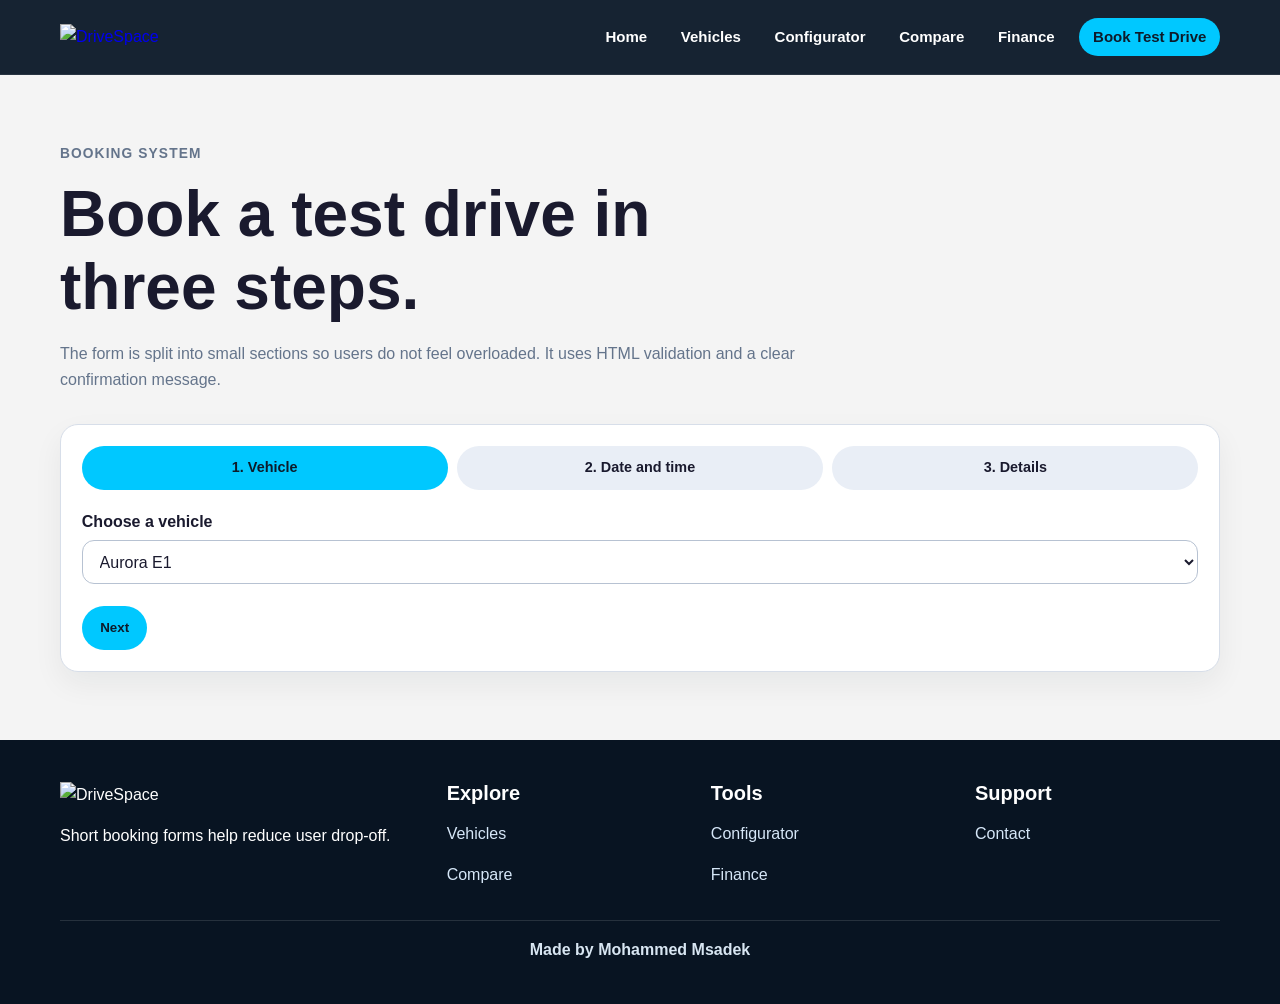
==== book.html @ 39a4fc2d "Add files via upload" ====
<!doctype html>
<html lang="en">
<head>
  <meta charset="utf-8">
  <meta name="viewport" content="width=device-width, initial-scale=1">
  <meta name="description" content="Book a DriveSpace electric or hybrid vehicle test drive using a short three step form.">
  <title>Book a Test Drive | DriveSpace</title>
  <link rel="stylesheet" href="style.css">
</head>
<body>
<a class="skip-link" href="#main">Skip to main content</a>
<header class="site-header"><div class="container navbar"><a class="logo-link" href="index.html"><img src="assets/logo.svg" alt="DriveSpace"></a><button class="nav-toggle" id="navToggle" aria-controls="navLinks" aria-expanded="false">Menu</button><nav aria-label="Main navigation"><ul class="nav-links" id="navLinks"><li><a href="index.html">Home</a></li><li><a href="vehicles.html">Vehicles</a></li><li><a href="configurator.html">Configurator</a></li><li><a href="compare.html">Compare</a></li><li><a href="finance.html">Finance</a></li><li><a class="nav-cta" href="book.html" aria-current="page">Book Test Drive</a></li></ul></nav></div></header>
<main id="main">
  <section class="section">
    <div class="container">
      <div class="section-header">
        <p class="eyebrow">Booking system</p>
        <h1>Book a test drive in three steps.</h1>
        <p>The form is split into small sections so users do not feel overloaded. It uses HTML validation and a clear confirmation message.</p>
      </div>
      <form class="form-shell" id="bookingForm" aria-label="Book a test drive">
        <ol class="stepper" aria-label="Booking steps">
          <li class="active">1. Vehicle</li>
          <li>2. Date and time</li>
          <li>3. Details</li>
        </ol>

        <!-- Step 1: choose vehicle -->
        <section class="booking-step">
          <div class="form-group">
            <label for="bookingVehicle">Choose a vehicle</label>
            <select id="bookingVehicle" required><option value="aurora">Aurora E1</option><option value="nova">Nova Hybrid</option><option value="pulse">Pulse R</option><option value="summit">Summit X</option></select>
          </div>
          <div class="actions"><button class="btn btn-primary" type="button" data-next>Next</button></div>
        </section>

        <!-- Step 2: choose appointment slot -->
        <section class="booking-step" hidden>
          <div class="grid-3">
            <div class="form-group">
              <label for="bookingDate">Date</label>
              <input id="bookingDate" type="date" required>
            </div>
            <div class="form-group">
              <label for="bookingTime">Time</label>
              <select id="bookingTime" required>
                <option value="">Select a time</option>
                <option>09:30</option><option>11:00</option><option>13:30</option><option>15:00</option><option>16:30</option>
              </select>
            </div>
            <div class="card"><h3>What happens next?</h3><p>DriveSpace would check availability and confirm the appointment details.</p></div>
          </div>
          <div class="actions"><button class="btn btn-light" type="button" data-back>Back</button><button class="btn btn-primary" type="button" data-next>Next</button></div>
        </section>

        <!-- Step 3: customer contact details -->
        <section class="booking-step" hidden>
          <div class="grid-3">
            <div class="form-group"><label for="customerName">Full name</label><input id="customerName" type="text" required autocomplete="name"></div>
            <div class="form-group"><label for="customerEmail">Email address</label><input id="customerEmail" type="email" required autocomplete="email"></div>
            <div class="form-group"><label for="customerPhone">Phone number</label><input id="customerPhone" type="tel" required autocomplete="tel"></div>
          </div>
          <div class="form-group"><label for="customerNotes">Notes, access needs or questions</label><textarea id="customerNotes" placeholder="Optional"></textarea></div>
          <div class="actions"><button class="btn btn-light" type="button" data-back>Back</button><button class="btn btn-primary" type="submit">Confirm booking</button></div>
        </section>
      </form>
      <p class="notice success" id="bookingConfirmation" hidden aria-live="polite"></p>
    </div>
  </section>
</main>
<footer class="site-footer"><div class="container footer-grid"><div><img src="assets/logo.svg" alt="DriveSpace" style="width:160px"><p>Short booking forms help reduce user drop-off.</p></div><div><h3>Explore</h3><p><a href="vehicles.html">Vehicles</a></p><p><a href="compare.html">Compare</a></p></div><div><h3>Tools</h3><p><a href="configurator.html">Configurator</a></p><p><a href="finance.html">Finance</a></p></div><div><h3>Support</h3><p><a href="contact.html">Contact</a></p></div></div>  <p class="footer-credit">Made by Mohammed Msadek</p>
</footer>
<script src="app.js"></script>
</body>
</html>
---- style.css ----
/* Main design tokens */
:root {
  --navy: #0d1b2a;
  --navy-soft: #13283f;
  --cyan: #00c8ff;
  --cyan-dark: #009ed0;
  --light: #f4f4f4;
  --white: #ffffff;
  --ink: #1a1a2e;
  --muted: #64748b;
  --line: #d7dee9;
  --success: #16744a;
  --danger: #b42318;
  --warning: #996600;
  --shadow: 0 18px 50px rgba(13, 27, 42, 0.16);
  --radius: 18px;
}

* {
  box-sizing: border-box;
}

html {
  scroll-behavior: smooth;
}

body {
  margin: 0;
  font-family: "Open Sans", Arial, sans-serif;
  color: var(--ink);
  background: var(--light);
  line-height: 1.6;
}

img,
svg {
  max-width: 100%;
  display: block;
}

.skip-link {
  position: absolute;
  left: -999px;
  top: 10px;
  z-index: 999;
  background: var(--white);
  color: var(--navy);
  padding: 0.75rem 1rem;
  border-radius: 0.5rem;
}

.skip-link:focus {
  left: 10px;
}

.container {
  width: min(1160px, calc(100% - 32px));
  margin: 0 auto;
}

.site-header {
  position: sticky;
  top: 0;
  z-index: 50;
  background: rgba(13, 27, 42, 0.96);
  border-bottom: 1px solid rgba(255, 255, 255, 0.08);
  backdrop-filter: blur(12px);
}

.navbar {
  min-height: 74px;
  display: flex;
  align-items: center;
  justify-content: space-between;
  gap: 1.5rem;
}

.logo-link {
  display: inline-flex;
  align-items: center;
  text-decoration: none;
}

.logo-link img {
  width: 172px;
  height: auto;
}

.nav-toggle {
  display: none;
  border: 1px solid rgba(255, 255, 255, 0.25);
  background: transparent;
  color: var(--white);
  padding: 0.65rem 0.8rem;
  border-radius: 0.75rem;
  cursor: pointer;
}

.nav-links {
  display: flex;
  align-items: center;
  gap: 0.4rem;
  list-style: none;
  margin: 0;
  padding: 0;
}

.nav-links a {
  color: var(--white);
  text-decoration: none;
  font-weight: 700;
  font-size: 0.94rem;
  padding: 0.65rem 0.85rem;
  border-radius: 999px;
}

.nav-links a:hover,
.nav-links a:focus,
.nav-links a[aria-current="page"] {
  color: var(--navy);
  background: var(--cyan);
  outline: none;
}

.nav-links .nav-cta {
  background: var(--cyan);
  color: var(--navy);
  margin-left: 0.3rem;
}

.hero {
  background: radial-gradient(circle at 22% 20%, rgba(0, 200, 255, 0.18), transparent 32%), linear-gradient(135deg, #0d1b2a 0%, #12263b 70%);
  color: var(--white);
  padding: 72px 0;
}

.hero-grid {
  display: grid;
  grid-template-columns: minmax(0, 1fr) minmax(300px, 0.95fr);
  gap: 2.5rem;
  align-items: center;
}

.eyebrow {
  color: var(--cyan);
  font-weight: 800;
  letter-spacing: 0.08em;
  text-transform: uppercase;
  font-size: 0.86rem;
  margin: 0 0 0.8rem;
}

h1,
h2,
h3 {
  font-family: Raleway, Arial, sans-serif;
  line-height: 1.15;
  margin: 0 0 0.85rem;
}

h1 {
  font-size: clamp(2.2rem, 5vw, 4.8rem);
  max-width: 780px;
}

h2 {
  font-size: clamp(1.85rem, 3vw, 2.6rem);
}

h3 {
  font-size: 1.25rem;
}

.lead {
  font-size: 1.08rem;
  color: #d8e6f2;
  max-width: 680px;
}

.hero-card {
  background: rgba(255, 255, 255, 0.08);
  border: 1px solid rgba(255, 255, 255, 0.12);
  border-radius: var(--radius);
  overflow: hidden;
  box-shadow: var(--shadow);
}

.hero-card img {
  width: 100%;
}

.actions {
  display: flex;
  flex-wrap: wrap;
  gap: 0.9rem;
  margin-top: 1.35rem;
}

.btn {
  display: inline-flex;
  align-items: center;
  justify-content: center;
  gap: 0.4rem;
  min-height: 44px;
  border: 0;
  border-radius: 999px;
  padding: 0.76rem 1.15rem;
  font-weight: 800;
  text-decoration: none;
  cursor: pointer;
  transition: transform 0.15s ease, box-shadow 0.15s ease, background 0.15s ease;
}

.btn:hover,
.btn:focus {
  transform: translateY(-1px);
  outline: 3px solid rgba(0, 200, 255, 0.32);
  outline-offset: 2px;
}

.btn-primary {
  background: var(--cyan);
  color: var(--navy);
}

.btn-primary:hover {
  background: #22d3ff;
}

.btn-dark {
  background: var(--navy);
  color: var(--white);
}

.btn-secondary {
  color: var(--white);
  background: rgba(255, 255, 255, 0.12);
  border: 1px solid rgba(255, 255, 255, 0.28);
}

.btn-light {
  color: var(--navy);
  background: var(--white);
  border: 1px solid var(--line);
}

.section {
  padding: 68px 0;
}

.section.dark {
  background: var(--navy);
  color: var(--white);
}

.section-header {
  max-width: 760px;
  margin-bottom: 2rem;
}

.section-header p {
  color: var(--muted);
}

.dark .section-header p,
.dark .muted {
  color: #c7d7e8;
}

.grid-3,
.grid-4 {
  display: grid;
  gap: 1.2rem;
}

.grid-3 {
  grid-template-columns: repeat(3, minmax(0, 1fr));
}

.grid-4 {
  grid-template-columns: repeat(4, minmax(0, 1fr));
}

.card {
  background: var(--white);
  border: 1px solid var(--line);
  border-radius: var(--radius);
  padding: 1.2rem;
  box-shadow: 0 12px 30px rgba(13, 27, 42, 0.06);
}

.dark .card {
  background: rgba(255, 255, 255, 0.07);
  color: var(--white);
  border-color: rgba(255, 255, 255, 0.12);
}

.icon-badge {
  width: 48px;
  height: 48px;
  border-radius: 14px;
  display: grid;
  place-items: center;
  font-size: 1.35rem;
  background: #e6f8ff;
  color: var(--navy);
  margin-bottom: 0.9rem;
}

.vehicle-grid {
  display: grid;
  grid-template-columns: repeat(3, minmax(0, 1fr));
  gap: 1.25rem;
}

.vehicle-card {
  background: var(--white);
  border: 1px solid var(--line);
  border-radius: var(--radius);
  overflow: hidden;
  box-shadow: 0 14px 34px rgba(13, 27, 42, 0.08);
}

.vehicle-card img {
  width: 100%;
  aspect-ratio: 16 / 9;
  object-fit: cover;
}

.vehicle-card-body {
  padding: 1rem;
}

.spec-row {
  display: flex;
  flex-wrap: wrap;
  gap: 0.5rem;
  margin: 0.75rem 0 1rem;
}

.badge {
  display: inline-flex;
  align-items: center;
  gap: 0.35rem;
  padding: 0.32rem 0.62rem;
  border-radius: 999px;
  font-size: 0.82rem;
  font-weight: 800;
  background: #e8f7ff;
  color: #075476;
}

.badge.hybrid {
  background: #e8fff2;
  color: #12613b;
}

.filters {
  background: var(--white);
  border: 1px solid var(--line);
  border-radius: var(--radius);
  padding: 1rem;
  margin-bottom: 1.35rem;
  display: grid;
  grid-template-columns: 1.2fr repeat(4, 1fr);
  gap: 0.9rem;
  box-shadow: 0 12px 28px rgba(13, 27, 42, 0.06);
}

.form-group {
  display: grid;
  gap: 0.35rem;
}

label {
  font-weight: 800;
  color: var(--ink);
}

input,
select,
textarea {
  width: 100%;
  min-height: 44px;
  border: 1px solid #b7c2d2;
  border-radius: 0.75rem;
  padding: 0.7rem 0.8rem;
  background: var(--white);
  color: var(--ink);
  font: inherit;
}

textarea {
  min-height: 120px;
  resize: vertical;
}

input:focus,
select:focus,
textarea:focus {
  outline: 3px solid rgba(0, 200, 255, 0.32);
  border-color: var(--cyan-dark);
}

.help-text {
  color: var(--muted);
  font-size: 0.88rem;
}

.error-text {
  color: var(--danger);
  font-weight: 800;
  font-size: 0.88rem;
}

.notice {
  padding: 1rem;
  border-radius: var(--radius);
  background: #eaf7ff;
  border: 1px solid #b7ecff;
  color: #073b52;
}

.notice.success {
  background: #e9f8ef;
  border-color: #b7e5c9;
  color: var(--success);
}

.notice.warning {
  background: #fff7df;
  border-color: #ffe29a;
  color: var(--warning);
}

.compare-table {
  width: 100%;
  border-collapse: collapse;
  background: var(--white);
  border-radius: var(--radius);
  overflow: hidden;
  box-shadow: 0 12px 30px rgba(13, 27, 42, 0.06);
}

.compare-table th,
.compare-table td {
  border: 1px solid var(--line);
  padding: 0.85rem;
  vertical-align: top;
  text-align: left;
}

.compare-table th {
  background: var(--navy);
  color: var(--white);
}

.compare-table .highlight {
  background: #eaf7ff;
  font-weight: 800;
}

.builder {
  display: grid;
  grid-template-columns: 1fr 1fr;
  gap: 1.25rem;
  align-items: start;
}

.car-preview {
  min-height: 315px;
  border-radius: var(--radius);
  background: linear-gradient(135deg, #0d1b2a, #12263b);
  display: grid;
  place-items: center;
  padding: 1.5rem;
  color: var(--white);
  box-shadow: var(--shadow);
}

.preview-car-shape {
  width: min(520px, 95%);
  height: 160px;
  position: relative;
  margin-top: 2rem;
}

.preview-car-shape::before {
  content: "";
  position: absolute;
  left: 6%;
  right: 6%;
  bottom: 35px;
  height: 82px;
  background: var(--car-paint, #dfe8f3);
  border-radius: 80px 95px 24px 24px;
  box-shadow: inset 0 -10px 0 rgba(0, 0, 0, 0.12);
}

.preview-car-shape::after {
  content: "";
  position: absolute;
  left: 24%;
  top: 10px;
  width: 42%;
  height: 78px;
  background: rgba(255, 255, 255, 0.18);
  border-radius: 90px 90px 12px 12px;
  border: 8px solid var(--car-paint, #dfe8f3);
}

.wheel {
  position: absolute;
  bottom: 12px;
  width: 60px;
  height: 60px;
  border-radius: 50%;
  background: #0b1220;
  border: 14px solid #e2e8f0;
  z-index: 2;
}

.wheel.left {
  left: 18%;
}

.wheel.right {
  right: 18%;
}

.form-shell {
  background: var(--white);
  border: 1px solid var(--line);
  border-radius: var(--radius);
  padding: 1.3rem;
  box-shadow: 0 12px 30px rgba(13, 27, 42, 0.06);
}

.stepper {
  display: flex;
  gap: 0.6rem;
  margin: 0 0 1.2rem;
  padding: 0;
  list-style: none;
}

.stepper li {
  flex: 1;
  text-align: center;
  padding: 0.65rem;
  border-radius: 999px;
  background: #e9eef6;
  font-weight: 800;
  font-size: 0.9rem;
}

.stepper li.active {
  background: var(--cyan);
  color: var(--navy);
}

.booking-step[hidden] {
  display: none;
}

.result-panel {
  background: var(--navy);
  color: var(--white);
  border-radius: var(--radius);
  padding: 1.25rem;
}

.big-number {
  font-size: clamp(2rem, 5vw, 3.8rem);
  font-weight: 900;
  color: var(--cyan);
  line-height: 1;
}

.site-footer {
  background: #081422;
  color: var(--white);
  padding: 42px 0;
}

.footer-grid {
  display: grid;
  grid-template-columns: 1.5fr repeat(3, 1fr);
  gap: 1.2rem;
}

.footer-grid a {
  color: #d6e7f8;
  text-decoration: none;
}

.footer-grid a:hover,
.footer-grid a:focus {
  color: var(--cyan);
}

.muted {
  color: var(--muted);
}

@media (max-width: 940px) {
  .hero-grid,
  .builder,
  .footer-grid {
    grid-template-columns: 1fr;
  }

  .grid-3,
  .grid-4,
  .vehicle-grid {
    grid-template-columns: repeat(2, minmax(0, 1fr));
  }

  .filters {
    grid-template-columns: 1fr 1fr;
  }
}

@media (max-width: 720px) {
  .navbar {
    flex-wrap: wrap;
    padding: 0.75rem 0;
  }

  .nav-toggle {
    display: inline-flex;
  }

  .nav-links {
    display: none;
    width: 100%;
    flex-direction: column;
    align-items: stretch;
    padding: 0.75rem 0 0.3rem;
  }

  .nav-links.open {
    display: flex;
  }

  .nav-links a {
    display: block;
    border-radius: 0.75rem;
  }

  .hero,
  .section {
    padding: 46px 0;
  }

  .grid-3,
  .grid-4,
  .vehicle-grid,
  .filters {
    grid-template-columns: 1fr;
  }

  .actions,
  .stepper {
    flex-direction: column;
  }

  .compare-table {
    display: block;
    overflow-x: auto;
    white-space: nowrap;
  }
}

.footer-credit {
  width: min(1160px, calc(100% - 32px));
  margin: 1rem auto 0;
  padding-top: 1rem;
  border-top: 1px solid rgba(255, 255, 255, 0.12);
  color: #d8e6f2;
  font-weight: 700;
  text-align: center;
}
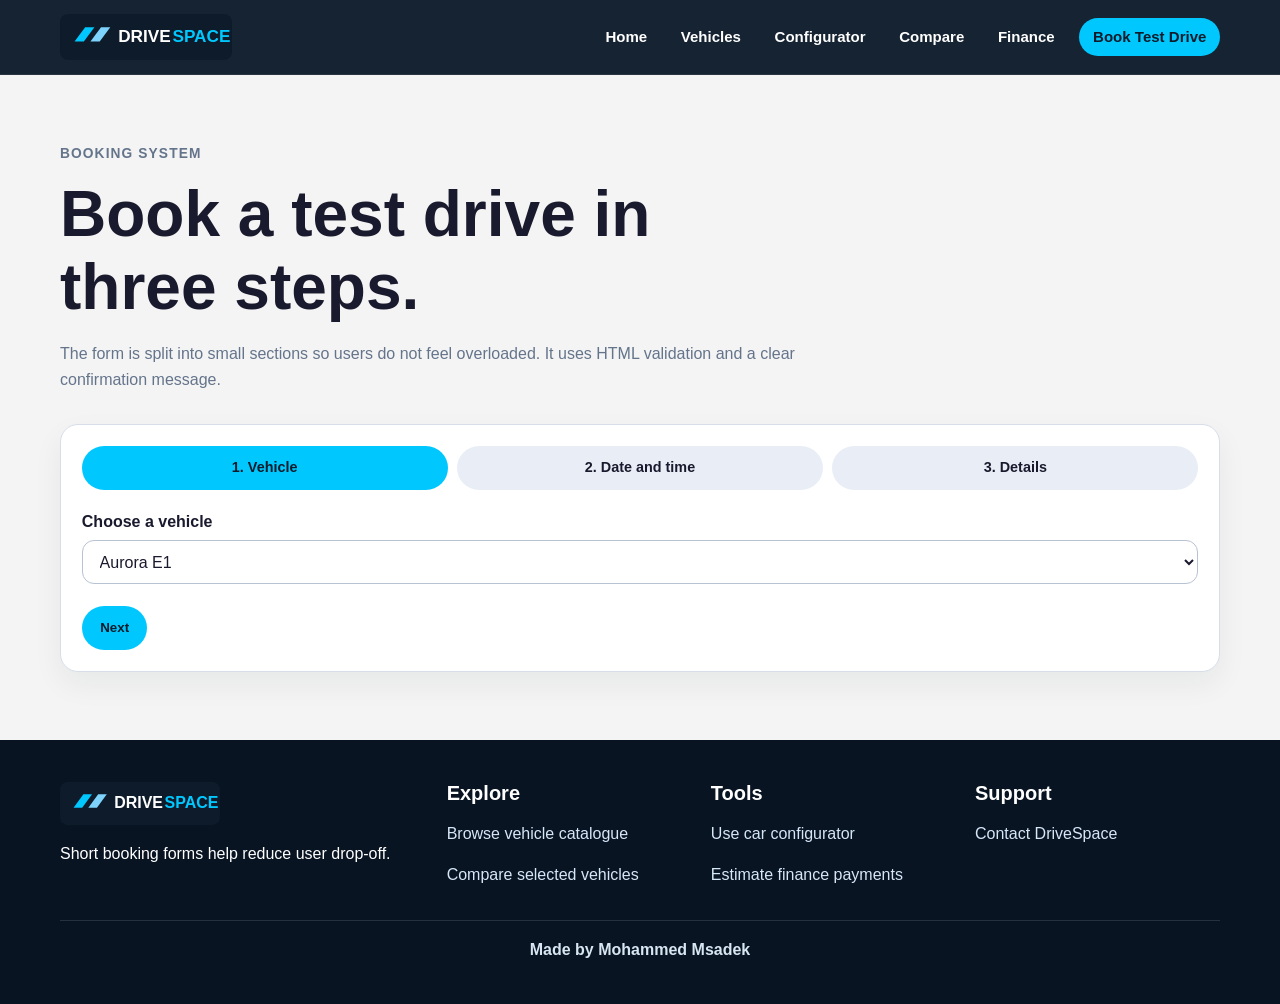
==== commit 0e6f707c: "Add files via upload" ====
--- a/book.html
+++ b/book.html
@@ -5,6 +5,14 @@
   <meta name="viewport" content="width=device-width, initial-scale=1">
   <meta name="description" content="Book a DriveSpace electric or hybrid vehicle test drive using a short three step form.">
   <title>Book a Test Drive | DriveSpace</title>
+  <meta name="keywords" content="DriveSpace, electric cars, hybrid cars, EV showroom, test drive, car finance, vehicle comparison, car configurator, first-time EV buyers">
+  <meta name="robots" content="index, follow">
+  <link rel="canonical" href="https://unknwn2818.github.io/CARSPACE/book.html">
+  <link rel="icon" type="image/svg+xml" href="assets/favicon.svg">
+  <link rel="apple-touch-icon" href="assets/apple-touch-icon.png">
+  <meta property="og:title" content="Book a Test Drive | DriveSpace">
+  <meta property="og:description" content="Book a DriveSpace electric or hybrid vehicle test drive using a short three step form.">
+  <meta property="og:type" content="website">
   <link rel="stylesheet" href="style.css">
 </head>
 <body>
@@ -68,7 +76,7 @@
     </div>
   </section>
 </main>
-<footer class="site-footer"><div class="container footer-grid"><div><img src="assets/logo.svg" alt="DriveSpace" style="width:160px"><p>Short booking forms help reduce user drop-off.</p></div><div><h3>Explore</h3><p><a href="vehicles.html">Vehicles</a></p><p><a href="compare.html">Compare</a></p></div><div><h3>Tools</h3><p><a href="configurator.html">Configurator</a></p><p><a href="finance.html">Finance</a></p></div><div><h3>Support</h3><p><a href="contact.html">Contact</a></p></div></div>  <p class="footer-credit">Made by Mohammed Msadek</p>
+<footer class="site-footer"><div class="container footer-grid"><div><img src="assets/logo.svg" alt="DriveSpace" style="width:160px"><p>Short booking forms help reduce user drop-off.</p></div><div><h3>Explore</h3><p><a href="vehicles.html">Browse vehicle catalogue</a></p><p><a href="compare.html">Compare selected vehicles</a></p></div><div><h3>Tools</h3><p><a href="configurator.html">Use car configurator</a></p><p><a href="finance.html">Estimate finance payments</a></p></div><div><h3>Support</h3><p><a href="contact.html">Contact DriveSpace</a></p></div></div>  <p class="footer-credit">Made by Mohammed Msadek</p>
 </footer>
 <script src="app.js"></script>
 </body>
